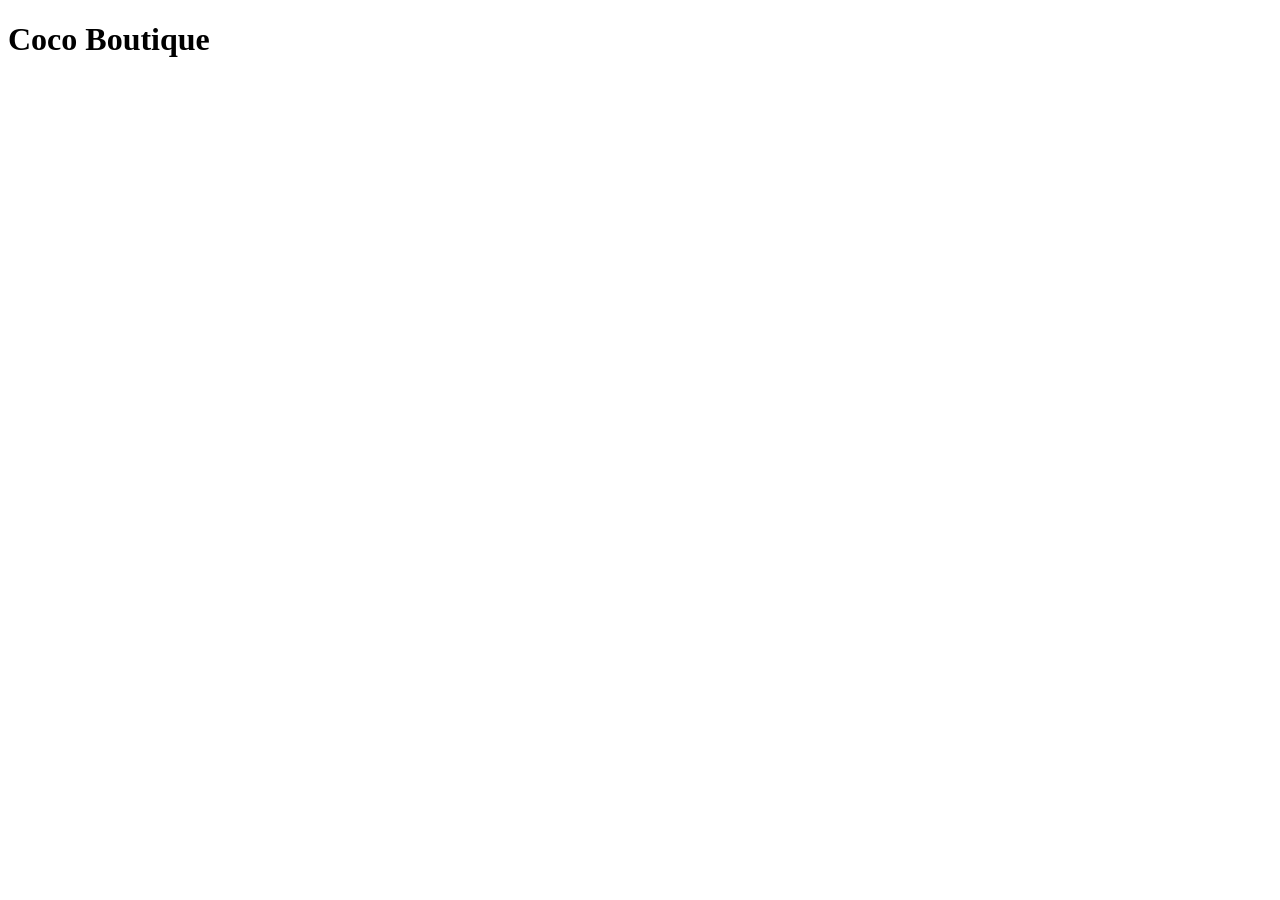
==== index.html @ 67ed6ab2 "Etapa inicial, estructura de proyecto" ====
<!DOCTYPE html>
<html lang="en">
<head>
    <meta charset="UTF-8">
    <meta name="viewport" content="width=device-width, initial-scale=1.0">
    <title>Coco Boutique - Fashion Store</title>
</head>
<body>
    <h1>Coco Boutique</h1>
</body>
</html>
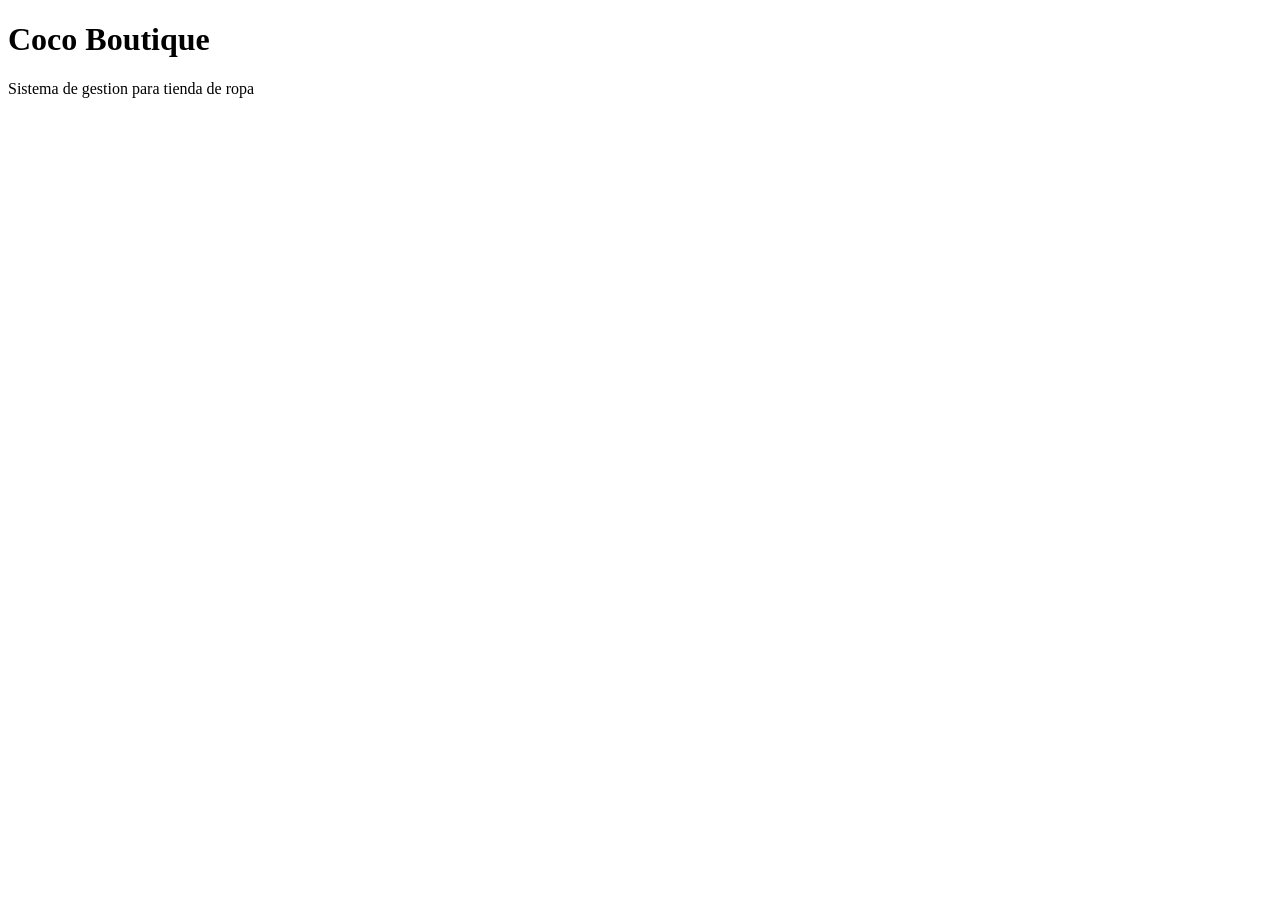
==== commit 2028257b: "[chore](setup): Inicializar estructura de proyecto - Configuracion de archivos base y directorios" ====
--- a/index.html
+++ b/index.html
@@ -7,5 +7,7 @@
 </head>
 <body>
     <h1>Coco Boutique</h1>
+
+    <p>Sistema de gestion para tienda de ropa </p>
 </body>
 </html>
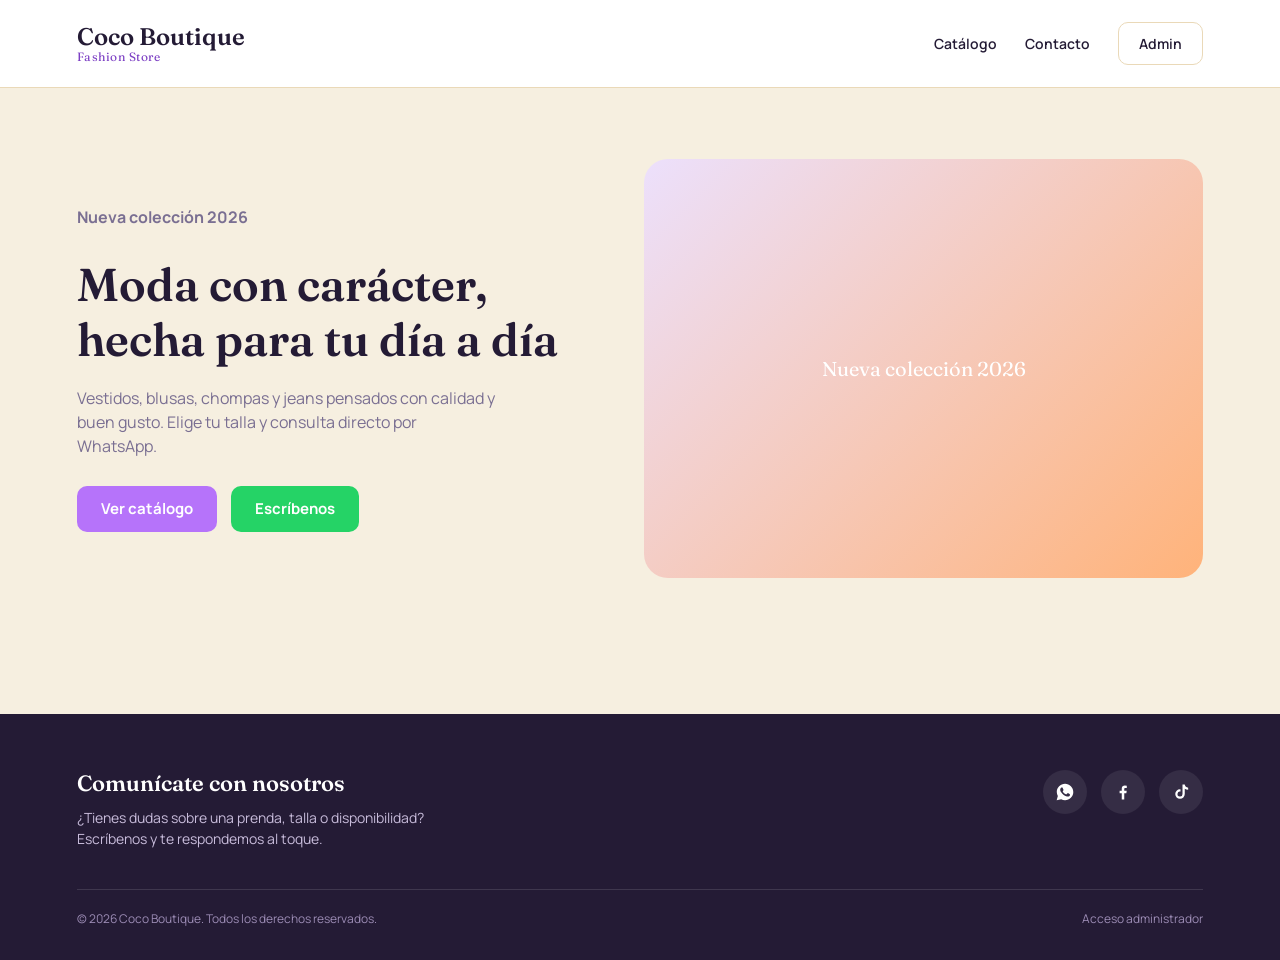
==== commit 4f499743: "[feat] (navegacion):Navegacion del sistema  -conexion entre la parte frontal y la logica, tablas, mo" ====
--- a/index.html
+++ b/index.html
@@ -1,13 +1,67 @@
 <!DOCTYPE html>
-<html lang="en">
+<html lang="es">
 <head>
     <meta charset="UTF-8">
     <meta name="viewport" content="width=device-width, initial-scale=1.0">
     <title>Coco Boutique - Fashion Store</title>
+    <meta name="description" content="Coco Boutique: tienda de ropa moderna y minimalista. Descubre la nueva colección 2026.">
+    <link rel="preconnect" href="https://fonts.googleapis.com">
+    <link rel="preconnect" href="https://fonts.gstatic.com" crossorigin>
+    <link href="https://fonts.googleapis.com/css2?family=Fraunces:opsz,wght@9..144,500;9..144,600;9..144,700&family=Manrope:wght@400;500;600;700;800&display=swap" rel="stylesheet">
+    <link rel="stylesheet" href="css/style.css">
+    <link rel="stylesheet" href="css/catalogo.css">
 </head>
-<body>
-    <h1>Coco Boutique</h1>
+<body class="pagina-publica">
 
-    <p>Sistema de gestion para tienda de ropa </p>
+    <header class="tienda-header">
+        <a href="index.html" class="tienda-logo">
+            <span class="tienda-logo-coco">Coco Boutique</span>
+            <span class="tienda-logo-boutique">Fashion Store</span>
+        </a>
+        <nav class="tienda-nav">
+            <a href="catalogo.html">Catálogo</a>
+            <a href="catalogo.html#contacto">Contacto</a>
+            <a href="login.html" class="btn btn-secondary">Admin</a>
+        </nav>
+    </header>
+
+    <section class="hero">
+        <div class="hero-texto">
+            <p class="hero-eyebrow">Nueva colección 2026</p>
+            <h1>Moda con carácter, hecha para tu día a día</h1>
+            <p>Vestidos, blusas, chompas y jeans pensados con calidad y buen gusto. Elige tu talla y consulta directo por WhatsApp.</p>
+            <div class="hero-acciones">
+                <a href="catalogo.html" class="btn btn-primary">Ver catálogo</a>
+                <a href="https://wa.me/59170000000" target="_blank" rel="noopener" class="btn btn-whatsapp">Escríbenos</a>
+            </div>
+        </div>
+        <div class="hero-imagen">Nueva colección 2026</div>
+    </section>
+
+    <footer class="tienda-footer" id="contacto">
+        <div class="tienda-footer-contenido">
+            <div>
+                <h3>Comunícate con nosotros</h3>
+                <p>¿Tienes dudas sobre una prenda, talla o disponibilidad? Escríbenos y te respondemos al toque.</p>
+            </div>
+            <div class="footer-contacto-iconos">
+                <a href="https://wa.me/59170000000" target="_blank" rel="noopener" aria-label="WhatsApp">
+                    <svg viewBox="0 0 24 24"><path d="M12.04 2C6.58 2 2.13 6.45 2.13 11.91c0 1.75.46 3.39 1.26 4.81L2 22l5.42-1.35a9.9 9.9 0 0 0 4.62 1.13h.01c5.46 0 9.9-4.45 9.9-9.9C21.95 6.45 17.5 2 12.04 2zm5.79 14.06c-.24.68-1.4 1.31-1.93 1.36-.5.06-1.03.26-3.47-.72-2.94-1.18-4.83-4.11-4.98-4.3-.14-.19-1.19-1.58-1.19-3.02 0-1.43.75-2.13 1.02-2.42.27-.29.58-.36.78-.36.19 0 .39 0 .56.01.18.01.42-.07.65.5.24.58.82 2.01.9 2.16.07.14.12.31.02.5-.1.19-.15.31-.29.48-.15.17-.31.38-.44.51-.15.15-.3.31-.13.6.17.29.75 1.24 1.62 2.01 1.11.99 2.05 1.3 2.34 1.44.29.15.46.13.63-.08.17-.2.72-.84.91-1.13.19-.29.38-.24.63-.14.26.1 1.63.77 1.91.91.29.14.48.22.55.34.07.13.07.72-.17 1.4z"/></svg>
+                </a>
+                <a href="https://facebook.com" target="_blank" rel="noopener" aria-label="Facebook">
+                    <svg viewBox="0 0 24 24"><path d="M13.5 21v-7.6h2.55l.38-2.96h-2.93V8.53c0-.86.24-1.44 1.47-1.44h1.57V4.46A21 21 0 0 0 14.2 4.3c-2.2 0-3.7 1.34-3.7 3.8v2.34H7.94v2.96h2.56V21h3z"/></svg>
+                </a>
+                <a href="https://tiktok.com" target="_blank" rel="noopener" aria-label="TikTok">
+                    <svg viewBox="0 0 24 24"><path d="M16.5 3c.4 2.15 1.9 3.62 4.1 3.8v2.6a7.3 7.3 0 0 1-4.1-1.28v6.4a5.7 5.7 0 1 1-5.7-5.7c.2 0 .4.01.6.04v2.68a3 3 0 1 0 2.4 2.94V3h2.7z"/></svg>
+                </a>
+            </div>
+        </div>
+
+        <div class="tienda-footer-bottom">
+            <span>© 2026 Coco Boutique. Todos los derechos reservados.</span>
+            <a href="login.html">Acceso administrador</a>
+        </div>
+    </footer>
+
 </body>
-</html>+</html>
--- a/css/style.css
+++ b/css/style.css
@@ -0,0 +1,183 @@
+:root {
+    /* Paleta base: lila, beige, blanco, durazno */
+    --color-primary: #b673fa;
+    --color-primary-dark: #7c3fc4;
+    --color-primary-light: #ece0fc;
+    --color-beige: #f6efe0;
+    --color-beige-dark: #ead9b8;
+    --color-ink: #241b35;
+    --color-ink-soft: #7a6f92;
+    --color-white: #ffffff;
+    --color-peach: #ffb37a;
+    --color-peach-dark: #e8935a;
+
+    --color-success-bg: #e4f5ec;
+    --color-success-text: #2f8a5b;
+    --color-warning-bg: #fdefdd;
+    --color-warning-text: #b9711f;
+    --color-neutral-bg: #ece0fc;
+    --color-neutral-text: #6a4aa3;
+
+    --font-display: "Fraunces", Georgia, serif;
+    --font-body: "Manrope", "Segoe UI", sans-serif;
+
+    --radius-md: 12px;
+    --radius-lg: 16px;
+    --shadow-soft: 0 10px 30px rgba(36, 27, 53, 0.08);
+}
+
+* {
+    margin: 0;
+    padding: 0;
+    box-sizing: border-box;
+}
+
+html {
+    scroll-behavior: smooth;
+}
+
+body {
+    font-family: var(--font-body);
+    color: var(--color-ink);
+    background-color: var(--color-white);
+    line-height: 1.5;
+}
+
+img {
+    max-width: 100%;
+    display: block;
+}
+
+a {
+    color: inherit;
+}
+
+h1, h2, h3, h4 {
+    font-family: var(--font-display);
+    font-weight: 600;
+    line-height: 1.2;
+}
+
+/* ---------- Botones compartidos ---------- */
+
+.btn {
+    display: inline-flex;
+    align-items: center;
+    justify-content: center;
+    gap: 8px;
+    padding: 12px 24px;
+    font-family: var(--font-body);
+    font-size: 15px;
+    font-weight: 700;
+    border-radius: 10px;
+    border: none;
+    cursor: pointer;
+    text-decoration: none;
+    transition: background-color 0.15s ease, transform 0.1s ease, box-shadow 0.15s ease;
+}
+
+.btn:active {
+    transform: translateY(1px);
+}
+
+.btn-primary {
+    background-color: var(--color-primary);
+    color: var(--color-white);
+}
+
+.btn-primary:hover {
+    background-color: var(--color-primary-dark);
+}
+
+.btn-secondary {
+    background-color: var(--color-white);
+    color: var(--color-ink);
+    border: 1px solid var(--color-beige-dark);
+}
+
+.btn-secondary:hover {
+    background-color: var(--color-beige);
+}
+
+.btn-peach {
+    background-color: var(--color-peach);
+    color: var(--color-ink);
+}
+
+.btn-peach:hover {
+    background-color: var(--color-peach-dark);
+    color: var(--color-white);
+}
+
+.btn-whatsapp {
+    background-color: #25d366;
+    color: var(--color-white);
+}
+
+.btn-whatsapp:hover {
+    background-color: #1ebe5b;
+}
+
+/* ---------- Badges de estado (usados en tablas de ventas) ---------- */
+
+.badge {
+    display: inline-block;
+    padding: 5px 12px;
+    border-radius: 999px;
+    font-size: 12px;
+    font-weight: 700;
+    white-space: nowrap;
+}
+
+.badge-completado {
+    background-color: var(--color-success-bg);
+    color: var(--color-success-text);
+}
+
+.badge-reserva-adelanto {
+    background-color: var(--color-warning-bg);
+    color: var(--color-warning-text);
+}
+
+.badge-reserva-sin-adelanto {
+    background-color: var(--color-neutral-bg);
+    color: var(--color-neutral-text);
+}
+
+/* ---------- Utilidades ---------- */
+
+.solo-lectura-visible {
+    color: var(--color-ink-soft);
+    font-size: 14px;
+}
+
+.visually-hidden {
+    position: absolute;
+    width: 1px;
+    height: 1px;
+    overflow: hidden;
+    clip: rect(0 0 0 0);
+}
+
+.toast {
+    position: fixed;
+    bottom: 24px;
+    right: 24px;
+    background-color: var(--color-ink);
+    color: var(--color-white);
+    padding: 14px 20px;
+    border-radius: 10px;
+    font-size: 14px;
+    font-weight: 600;
+    box-shadow: var(--shadow-soft);
+    opacity: 0;
+    pointer-events: none;
+    transform: translateY(8px);
+    transition: opacity 0.2s ease, transform 0.2s ease;
+    z-index: 100;
+}
+
+.toast.is-visible {
+    opacity: 1;
+    transform: translateY(0);
+}
--- a/css/catalogo.css
+++ b/css/catalogo.css
@@ -0,0 +1,416 @@
+body.pagina-publica {
+    background-color: var(--color-beige);
+}
+
+/* ---------- Header ---------- */
+
+.tienda-header {
+    display: flex;
+    align-items: center;
+    justify-content: space-between;
+    padding: 22px 6%;
+    background-color: var(--color-white);
+    position: sticky;
+    top: 0;
+    z-index: 20;
+    box-shadow: 0 1px 0 var(--color-beige-dark);
+}
+
+.tienda-logo {
+    text-decoration: none;
+    font-family: var(--font-display);
+    line-height: 1.1;
+}
+
+.tienda-logo-coco {
+    display: block;
+    font-size: 24px;
+    font-weight: 600;
+    color: var(--color-ink);
+}
+
+.tienda-logo-boutique {
+    display: block;
+    font-size: 12px;
+    letter-spacing: 0.04em;
+    color: var(--color-primary-dark);
+}
+
+.tienda-nav {
+    display: flex;
+    align-items: center;
+    gap: 28px;
+}
+
+.tienda-nav a {
+    text-decoration: none;
+    font-size: 14px;
+    font-weight: 600;
+    color: var(--color-ink);
+}
+
+.tienda-nav a:hover {
+    color: var(--color-primary-dark);
+}
+
+.tienda-nav .btn {
+    padding: 10px 20px;
+}
+
+/* ---------- Hero ---------- */
+
+.hero {
+    display: flex;
+    align-items: center;
+    gap: 48px;
+    padding: 72px 6%;
+    max-width: 1280px;
+    margin: 0 auto;
+}
+
+.hero-texto {
+    flex: 1;
+    max-width: 520px;
+}
+
+.hero-eyebrow {
+    font-size: 13px;
+    font-weight: 700;
+    color: var(--color-primary-dark);
+    margin-bottom: 12px;
+}
+
+.hero-texto h1 {
+    font-size: 46px;
+    color: var(--color-ink);
+    margin-bottom: 18px;
+}
+
+.hero-texto p {
+    font-size: 16px;
+    color: var(--color-ink-soft);
+    margin-bottom: 28px;
+    max-width: 42ch;
+}
+
+.hero-acciones {
+    display: flex;
+    gap: 14px;
+    flex-wrap: wrap;
+}
+
+.hero-imagen {
+    flex: 1;
+    aspect-ratio: 4 / 3;
+    border-radius: 24px;
+    background: linear-gradient(135deg, var(--color-primary-light) 0%, var(--color-peach) 100%);
+    display: flex;
+    align-items: center;
+    justify-content: center;
+    color: var(--color-white);
+    font-family: var(--font-display);
+    font-size: 20px;
+    text-align: center;
+    padding: 20px;
+}
+
+/* ---------- Categorías ---------- */
+
+.categorias {
+    padding: 0 6% 20px;
+    max-width: 1280px;
+    margin: 0 auto;
+}
+
+.categorias-titulo {
+    font-size: 13px;
+    font-weight: 700;
+    color: var(--color-ink-soft);
+    margin-bottom: 14px;
+    text-transform: uppercase;
+    letter-spacing: 0.04em;
+}
+
+.categorias-botones {
+    display: flex;
+    gap: 12px;
+    flex-wrap: wrap;
+}
+
+.categoria-boton {
+    text-decoration: none;
+    font-size: 14px;
+    font-weight: 700;
+    padding: 10px 22px;
+    border-radius: 999px;
+    background-color: var(--color-white);
+    color: var(--color-ink);
+    border: 1px solid var(--color-beige-dark);
+    transition: all 0.15s ease;
+}
+
+.categoria-boton:hover,
+.categoria-boton.activa {
+    background-color: var(--color-primary);
+    border-color: var(--color-primary);
+    color: var(--color-white);
+}
+
+/* ---------- Secciones de categoría / grid de productos ---------- */
+
+.categoria-seccion {
+    padding: 48px 6% 8px;
+    max-width: 1280px;
+    margin: 0 auto;
+    scroll-margin-top: 90px;
+}
+
+.categoria-seccion h2 {
+    font-size: 24px;
+    color: var(--color-ink);
+    margin-bottom: 24px;
+}
+
+.productos-grid {
+    display: grid;
+    grid-template-columns: repeat(3, 1fr);
+    gap: 24px;
+}
+
+.producto-card {
+    background-color: var(--color-white);
+    border-radius: var(--radius-lg);
+    overflow: hidden;
+    border: 1px solid var(--color-beige-dark);
+    display: flex;
+    flex-direction: column;
+    transition: transform 0.15s ease, box-shadow 0.15s ease;
+}
+
+.producto-card:hover {
+    transform: translateY(-4px);
+    box-shadow: var(--shadow-soft);
+}
+
+.producto-card-imagen {
+    aspect-ratio: 4 / 5;
+    background: linear-gradient(135deg, var(--color-beige) 0%, var(--color-primary-light) 100%);
+    display: flex;
+    align-items: center;
+    justify-content: center;
+    color: var(--color-ink-soft);
+    font-size: 13px;
+    text-align: center;
+    padding: 12px;
+}
+
+.producto-card-imagen img {
+    width: 100%;
+    height: 100%;
+    object-fit: cover;
+}
+
+.producto-card-cuerpo {
+    padding: 18px 18px 20px;
+    display: flex;
+    flex-direction: column;
+    gap: 8px;
+    flex: 1;
+}
+
+.producto-card-nombre {
+    font-size: 16px;
+    font-weight: 700;
+    color: var(--color-ink);
+}
+
+.producto-card-precio {
+    font-family: var(--font-display);
+    font-size: 19px;
+    font-weight: 600;
+    color: var(--color-primary-dark);
+}
+
+.producto-card-descripcion {
+    font-size: 13px;
+    color: var(--color-ink-soft);
+    flex: 1;
+}
+
+.producto-card-tallas {
+    display: flex;
+    gap: 6px;
+    flex-wrap: wrap;
+    margin: 4px 0 10px;
+}
+
+.producto-card-tallas span {
+    font-size: 11px;
+    font-weight: 700;
+    padding: 3px 8px;
+    border-radius: 6px;
+    background-color: var(--color-beige);
+    color: var(--color-ink-soft);
+}
+
+.producto-card-cuerpo .btn {
+    width: 100%;
+    padding: 10px;
+    font-size: 13px;
+}
+
+.catalogo-vacio {
+    color: var(--color-ink-soft);
+    font-size: 14px;
+    padding: 20px 0;
+}
+
+/* ---------- Footer / contacto ---------- */
+
+.tienda-footer {
+    margin-top: 64px;
+    background-color: var(--color-ink);
+    color: #ded4ee;
+    padding: 56px 6% 32px;
+}
+
+.tienda-footer-contenido {
+    max-width: 1280px;
+    margin: 0 auto;
+    display: flex;
+    justify-content: space-between;
+    gap: 40px;
+    flex-wrap: wrap;
+}
+
+.tienda-footer h3 {
+    color: var(--color-white);
+    font-size: 22px;
+    margin-bottom: 10px;
+}
+
+.tienda-footer p {
+    font-size: 14px;
+    max-width: 40ch;
+    color: #c8bcdb;
+}
+
+.footer-contacto-iconos {
+    display: flex;
+    gap: 14px;
+}
+
+.footer-contacto-iconos a {
+    width: 44px;
+    height: 44px;
+    border-radius: 50%;
+    background-color: rgba(255, 255, 255, 0.08);
+    display: flex;
+    align-items: center;
+    justify-content: center;
+    transition: background-color 0.15s ease;
+}
+
+.footer-contacto-iconos a:hover {
+    background-color: var(--color-primary);
+}
+
+.footer-contacto-iconos svg {
+    width: 20px;
+    height: 20px;
+    fill: #ffffff;
+}
+
+.tienda-footer-bottom {
+    max-width: 1280px;
+    margin: 40px auto 0;
+    padding-top: 20px;
+    border-top: 1px solid rgba(255, 255, 255, 0.12);
+    display: flex;
+    justify-content: space-between;
+    font-size: 12px;
+    color: #9c8cb5;
+    flex-wrap: wrap;
+    gap: 8px;
+}
+
+.tienda-footer-bottom a {
+    color: #9c8cb5;
+    text-decoration: none;
+}
+
+.tienda-footer-bottom a:hover {
+    color: var(--color-white);
+}
+
+/* ---------- Botón flotante de WhatsApp ---------- */
+
+.whatsapp-flotante {
+    position: fixed;
+    bottom: 24px;
+    right: 24px;
+    width: 58px;
+    height: 58px;
+    border-radius: 50%;
+    background-color: #25d366;
+    display: flex;
+    align-items: center;
+    justify-content: center;
+    box-shadow: 0 8px 20px rgba(0, 0, 0, 0.2);
+    z-index: 30;
+    transition: transform 0.15s ease;
+}
+
+.whatsapp-flotante:hover {
+    transform: scale(1.06);
+}
+
+.whatsapp-flotante svg {
+    width: 28px;
+    height: 28px;
+    fill: #ffffff;
+}
+
+/* ---------- Responsive ---------- */
+
+@media (max-width: 960px) {
+    .hero {
+        flex-direction: column;
+        text-align: center;
+        padding-top: 48px;
+    }
+
+    .hero-texto {
+        max-width: 100%;
+    }
+
+    .hero-acciones {
+        justify-content: center;
+    }
+
+    .productos-grid {
+        grid-template-columns: repeat(2, 1fr);
+    }
+}
+
+@media (max-width: 640px) {
+    .tienda-nav {
+        gap: 14px;
+    }
+
+    .tienda-nav a:not(.btn) {
+        display: none;
+    }
+
+    .hero-texto h1 {
+        font-size: 32px;
+    }
+
+    .productos-grid {
+        grid-template-columns: 1fr;
+    }
+
+    .tienda-footer-contenido {
+        flex-direction: column;
+    }
+}
